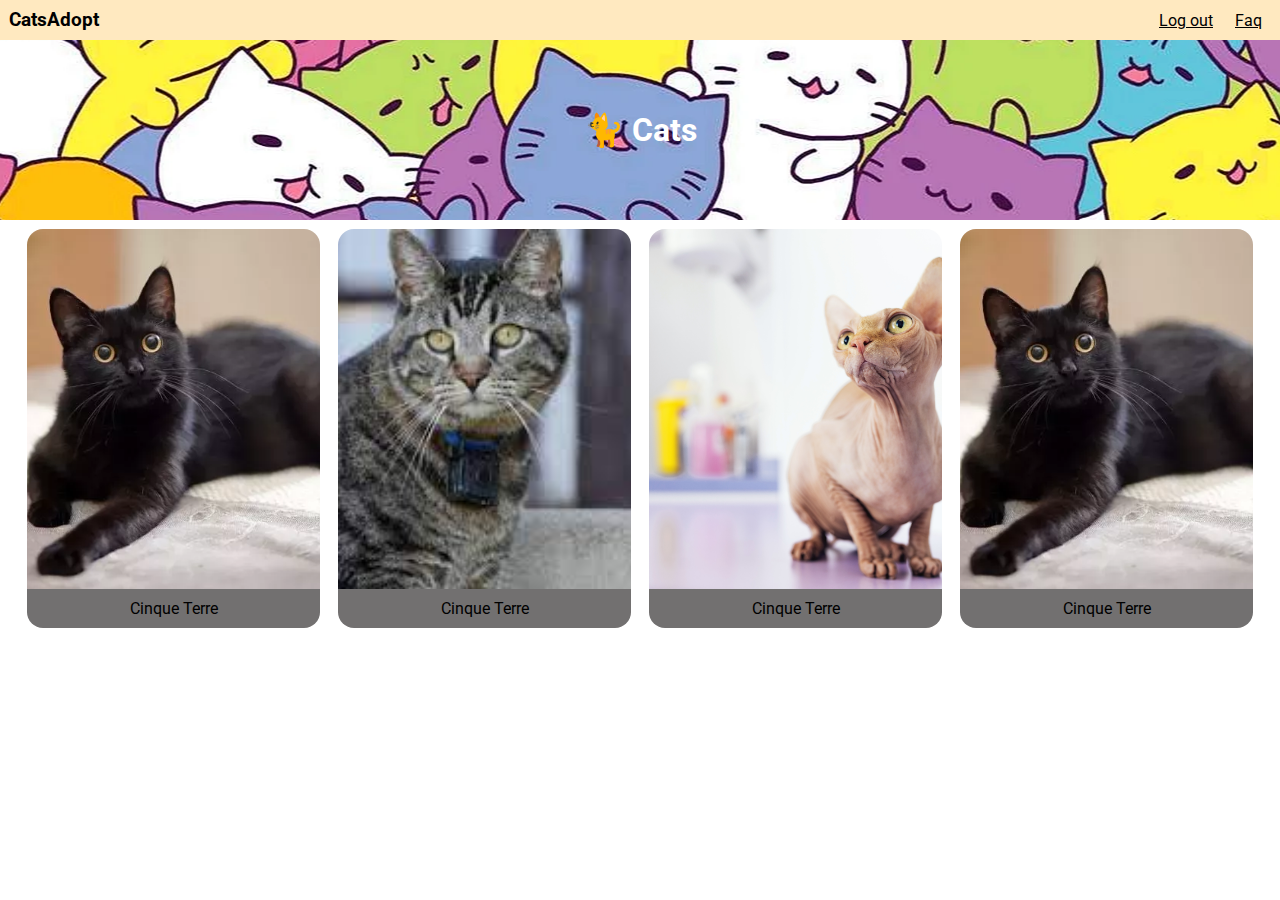
==== index.html @ 62aabaa9 "Primeiro commit" ====
<!DOCTYPE html>
<html lang="en">

<head>
    <meta charset="UTF-8">
    <meta name="viewport" content="width=device-width, initial-scale=1.0">
    <title>MyEtis</title>
    <link rel="stylesheet" href="assets/css/style.css">
    <link rel="preconnect" href="https://fonts.googleapis.com">
    <link rel="preconnect" href="https://fonts.gstatic.com" crossorigin>
    <link href="https://fonts.googleapis.com/css2?family=Roboto&display=swap" rel="stylesheet">
</head>

<body>
    <header class="header_1">
        <div class="div_header">
            <h3>CatsAdopt</h3>
        </div>
        <div class="div_header">
            <a href="#">Log out</a>
            <a href="#">Faq</a>
        </div>
    </header>
    <section class="section_back">
        <h1>&#128008; Cats</h1>
    </section>
    <section class="section_cats">
        <div class="div_cats">
            <div class="space">
                <img src="assets/img/gatopreto_1.jpg" alt="">
                <div class="card">
                    <p>Cinque Terre</p>
                </div>
            </div>
        </div>
        <div class="div_cats">
            <div class="space">
                <img src="assets/img/Sem título.jpeg" alt="">
                <div class="card">
                    <p>Cinque Terre</p>
                </div>
            </div>
        </div>
        <div class="div_cats">
            <div class="space">
                <img src="assets/img/curiosidades-de-gatos.jpg" alt="">
                <div class="card">
                    <p>Cinque Terre</p>
                </div>
            </div>
        </div>
        <div class="div_cats">
            <div class="space">
                <img src="assets/img/gatopreto_1.jpg" alt="">
                <div class="card">
                    <p>Cinque Terre</p>
                </div>
            </div>
        </div>
    </section>

</body>

</html>
---- assets/css/style.css ----
* {
    margin: 0;
    padding: 0;
    font-family: 'Roboto', sans-serif;

}


.header_1 {
    display: flex;
    justify-content: space-between;
    align-items: center;
    padding: 1vh 1vh 1vh 1vh;
    background-color: rgb(255, 233, 192);
}
.div_header a{
    color: rgb(0, 0, 0);
    padding: 0 1vh 0 1vh;
}

.section_back {
    display: grid;
    place-items: center;
    align-items: center;
    height: 20vh;
    background-position: center;
    background-image: url(/assets/img/kitten-pattern-72.webp);
    z-index: 100;
}

.section_back h1{
    user-select: none;
    color: #fff;
}

.section_cats {
    display: grid;
    place-items: center;
    grid-template-columns: repeat(4, 1fr);
    grid-auto-rows: 200px;
    margin: 12vh 2vh;
}

.div_cats {
    padding: 1vh 1vh;
    overflow: hidden;
}

.div_cats img {
    display: block;
    object-fit: cover;
    max-width: 100%; /* Garante que a imagem não ultrapasse a largura da div */
    width: 40vh;
    height: 40vh;
    image-rendering: auto;
    border-top-right-radius: 16px;
    border-top-left-radius: 16px;
}

.card {
    background-color: rgb(114, 112, 112);
    text-align: center;
    padding: 10px 20px;
    border-bottom-left-radius: 16px;
    border-bottom-right-radius: 16px;
}

@media (max-width: 700px) {
    .section_cats {
        display: grid;
        place-items: center;
        grid-template-columns: 1fr;
        grid-auto-rows: 47vh;
        margin: 12vh 2vh;
    }
    .space {
        padding-top: 100px;
    }
}
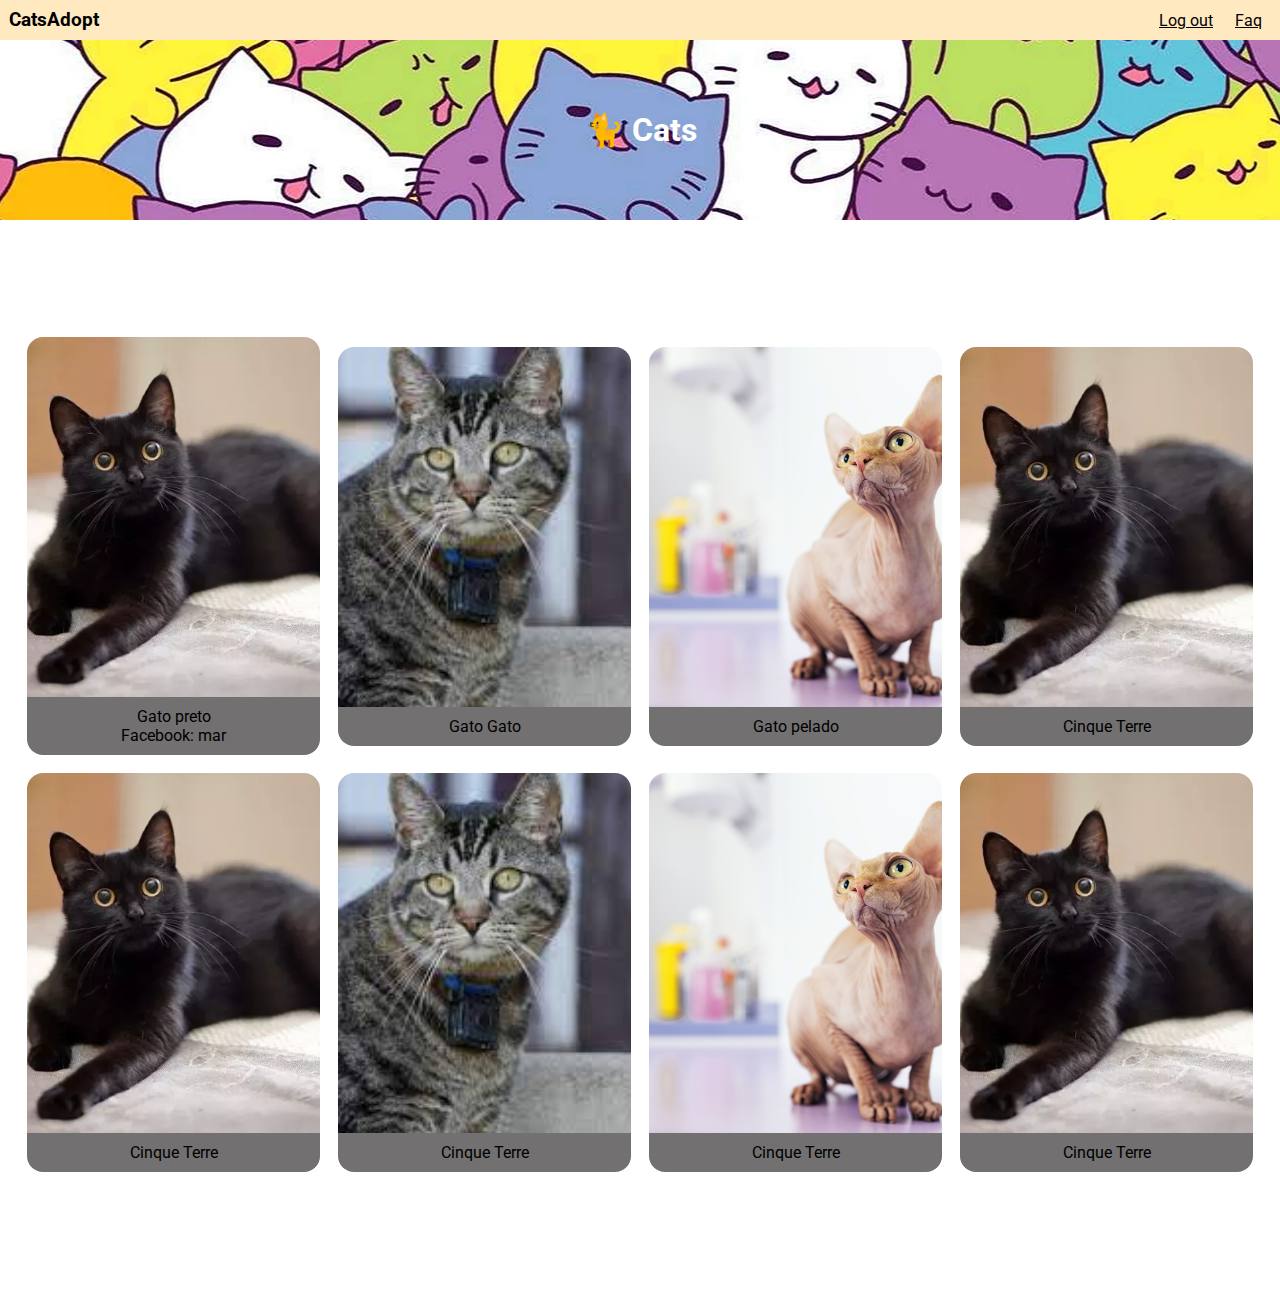
==== commit 2f1fd0e2: "responsive" ====
--- a/index.html
+++ b/index.html
@@ -25,6 +25,39 @@
         <h1>&#128008; Cats</h1>
     </section>
     <section class="section_cats">
+        <div class="div_cats">
+            <div class="space">
+                <img src="assets/img/gatopreto_1.jpg" alt="">
+                <div class="card">
+                    <p>Gato preto</p>
+                    <p>Facebook: mar</p>
+                </div>
+            </div>
+        </div>
+        <div class="div_cats">
+            <div class="space">
+                <img src="assets/img/Sem título.jpeg" alt="">
+                <div class="card">
+                    <p>Gato Gato</p>
+                </div>
+            </div>
+        </div>
+        <div class="div_cats">
+            <div class="space">
+                <img src="assets/img/curiosidades-de-gatos.jpg" alt="">
+                <div class="card">
+                    <p>Gato pelado</p>
+                </div>
+            </div>
+        </div>
+        <div class="div_cats">
+            <div class="space">
+                <img src="assets/img/gatopreto_1.jpg" alt="">
+                <div class="card">
+                    <p>Cinque Terre</p>
+                </div>
+            </div>
+        </div>
         <div class="div_cats">
             <div class="space">
                 <img src="assets/img/gatopreto_1.jpg" alt="">
@@ -58,7 +91,5 @@
             </div>
         </div>
     </section>
-
 </body>
-
 </html>--- a/assets/css/style.css
+++ b/assets/css/style.css
@@ -37,7 +37,6 @@
     display: grid;
     place-items: center;
     grid-template-columns: repeat(4, 1fr);
-    grid-auto-rows: 200px;
     margin: 12vh 2vh;
 }
 
@@ -45,6 +44,7 @@
     padding: 1vh 1vh;
     overflow: hidden;
 }
+
 
 .div_cats img {
     display: block;
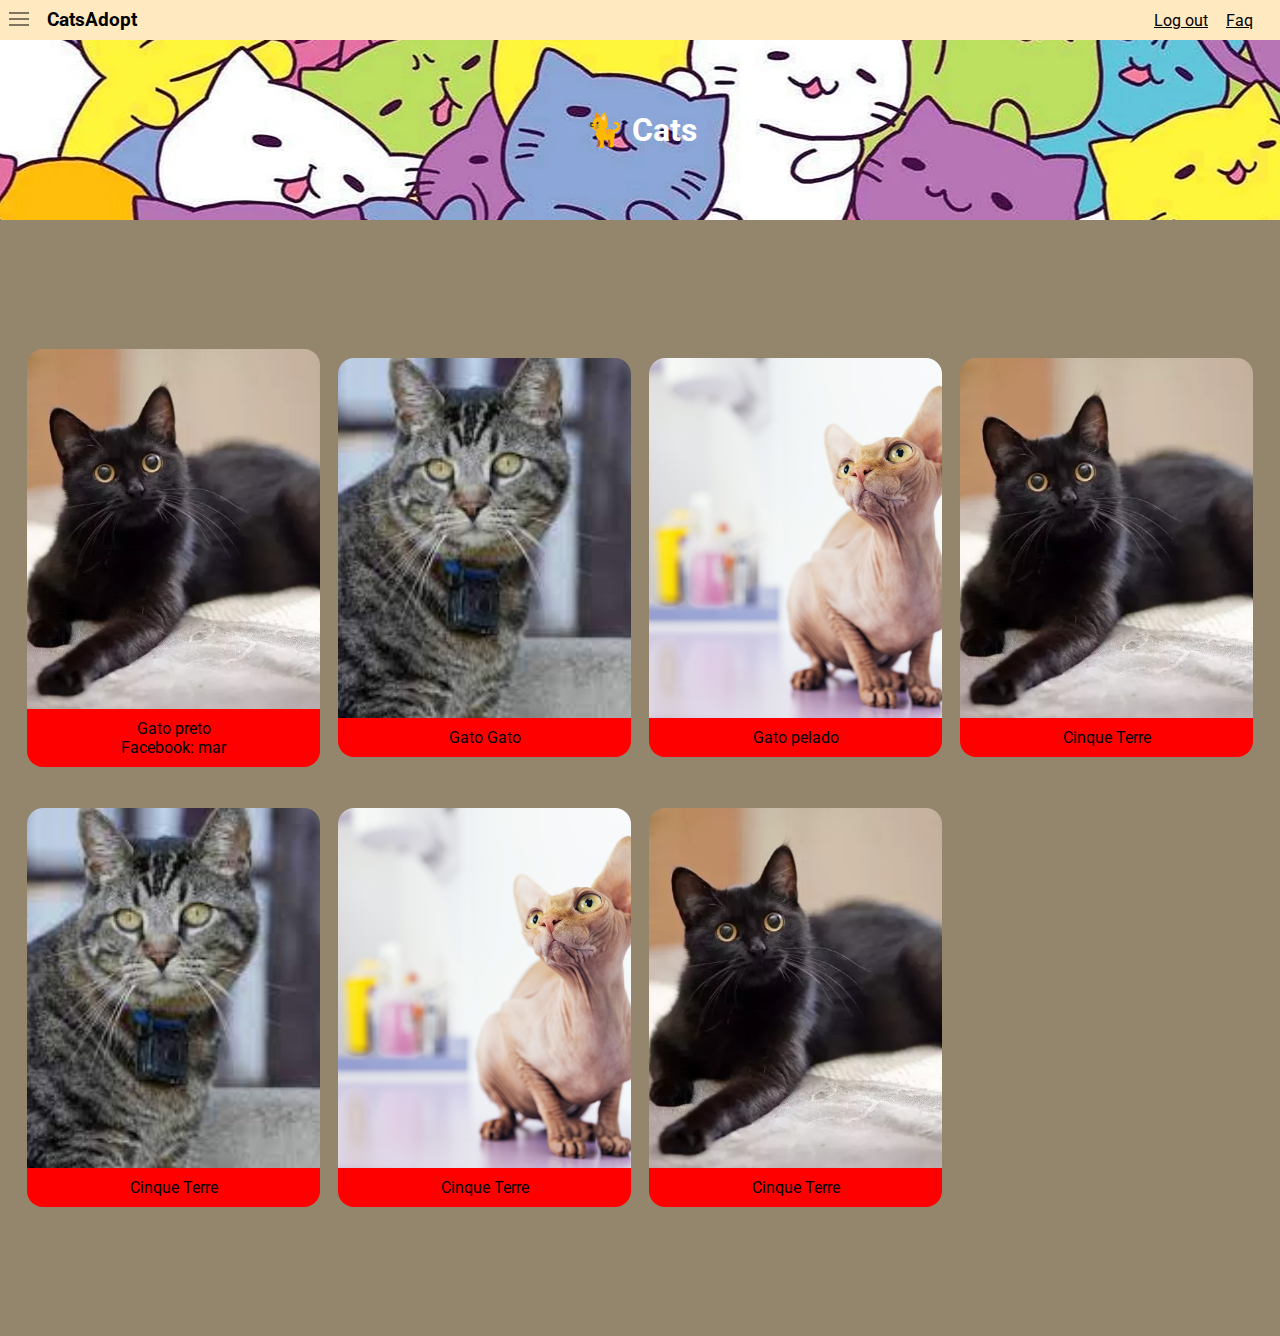
==== commit c0283b01: "hamburguer" ====
--- a/index.html
+++ b/index.html
@@ -12,9 +12,15 @@
 </head>
 
 <body>
+
     <header class="header_1">
         <div class="div_header">
+            <svg   onclick="openNavbar()" xmlns="http://www.w3.org/2000/svg"  viewBox="0 0 50 50" width="20px" height="20px"><path d="M 0 9 L 0 11 L 50 11 L 50 9 Z M 0 24 L 0 26 L 50 26 L 50 24 Z M 0 39 L 0 41 L 50 41 L 50 39 Z"/></svg>
             <h3>CatsAdopt</h3>
+        </div>
+        <div class="myLinks" id="myLinks">
+            <a href="Contato">Contato</a>
+            <a href="Cadastre">Cadastre-se</a>
         </div>
         <div class="div_header">
             <a href="#">Log out</a>
@@ -60,14 +66,6 @@
         </div>
         <div class="div_cats">
             <div class="space">
-                <img src="assets/img/gatopreto_1.jpg" alt="">
-                <div class="card">
-                    <p>Cinque Terre</p>
-                </div>
-            </div>
-        </div>
-        <div class="div_cats">
-            <div class="space">
                 <img src="assets/img/Sem título.jpeg" alt="">
                 <div class="card">
                     <p>Cinque Terre</p>
@@ -91,5 +89,14 @@
             </div>
         </div>
     </section>
+    <script src="assets/js/script.js"></script>
+
+
+<!-- 
+    ------
+   / 0  0 /
+   |  --  |
+    ~~~~~~
+ -->
 </body>
 </html>--- a/assets/css/style.css
+++ b/assets/css/style.css
@@ -4,6 +4,11 @@
     font-family: 'Roboto', sans-serif;
 
 }
+
+body {
+    background-color: rgb(148, 134, 109);
+}
+
 
 
 .header_1 {
@@ -13,9 +18,43 @@
     padding: 1vh 1vh 1vh 1vh;
     background-color: rgb(255, 233, 192);
 }
+
+.div_header {
+    display: flex;
+    margin-right: 1vh;
+}
+
+.div_header svg {
+    cursor: pointer;
+    margin-right: 2vh;
+}
+
 .div_header a{
     color: rgb(0, 0, 0);
     padding: 0 1vh 0 1vh;
+}
+
+.div_header h3{
+    user-select: none;
+}
+
+.myLinks {
+    position: absolute;
+    top: -99px;
+    opacity: 0%;
+    transition: .3s;
+}
+
+.myLinks.navBarActive{
+    position: absolute;
+    top: 99px;
+    opacity: 100%;
+}
+
+.myLinks.navBarActive a {
+    font-size: 1.1em;
+    color: #000000;
+    text-decoration: none;
 }
 
 .section_back {
@@ -24,8 +63,7 @@
     align-items: center;
     height: 20vh;
     background-position: center;
-    background-image: url(/assets/img/kitten-pattern-72.webp);
-    z-index: 100;
+    background-image: url(../img/kitten-pattern-72.webp);
 }
 
 .section_back h1{
@@ -35,12 +73,14 @@
 
 .section_cats {
     display: grid;
+    height: 100vh;
     place-items: center;
     grid-template-columns: repeat(4, 1fr);
     margin: 12vh 2vh;
 }
 
 .div_cats {
+    cursor: pointer;
     padding: 1vh 1vh;
     overflow: hidden;
 }
@@ -58,7 +98,7 @@
 }
 
 .card {
-    background-color: rgb(114, 112, 112);
+    background-color: rgb(255, 0, 0);
     text-align: center;
     padding: 10px 20px;
     border-bottom-left-radius: 16px;
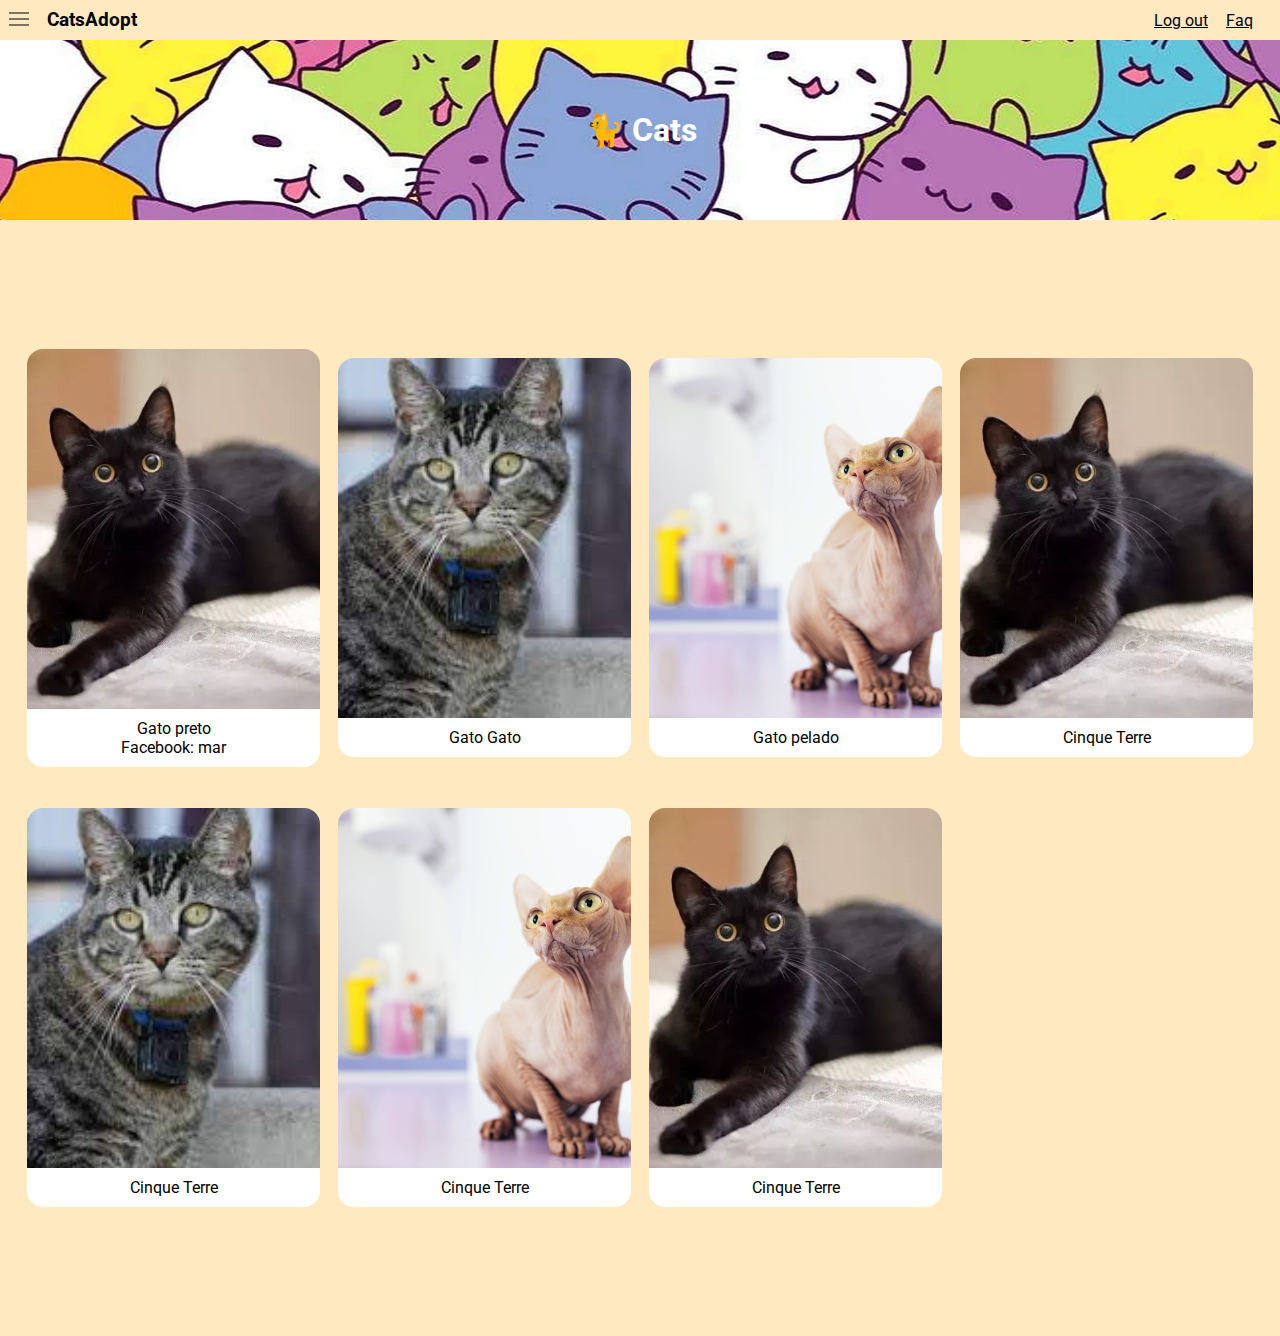
==== commit 1622afcf: "register folder add" ====
--- a/index.html
+++ b/index.html
@@ -15,12 +15,22 @@
 
     <header class="header_1">
         <div class="div_header">
-            <svg   onclick="openNavbar()" xmlns="http://www.w3.org/2000/svg"  viewBox="0 0 50 50" width="20px" height="20px"><path d="M 0 9 L 0 11 L 50 11 L 50 9 Z M 0 24 L 0 26 L 50 26 L 50 24 Z M 0 39 L 0 41 L 50 41 L 50 39 Z"/></svg>
+            <svg onclick="openNavbar()" xmlns="http://www.w3.org/2000/svg" viewBox="0 0 50 50" width="20px"
+                height="20px">
+                <path
+                    d="M 0 9 L 0 11 L 50 11 L 50 9 Z M 0 24 L 0 26 L 50 26 L 50 24 Z M 0 39 L 0 41 L 50 41 L 50 39 Z" />
+            </svg>
             <h3>CatsAdopt</h3>
         </div>
         <div class="myLinks" id="myLinks">
-            <a href="Contato">Contato</a>
-            <a href="Cadastre">Cadastre-se</a>
+            <div class="inline">
+                <div class="outline__links">
+                    <a href="Contato">Contato</a>
+                </div>
+                <div class="outline__links">
+                    <a href="Cadastre">Cadastre-se</a>
+                </div>
+            </div>
         </div>
         <div class="div_header">
             <a href="#">Log out</a>
@@ -92,11 +102,12 @@
     <script src="assets/js/script.js"></script>
 
 
-<!-- 
+    <!-- 
     ------
    / 0  0 /
    |  --  |
     ~~~~~~
  -->
 </body>
+
 </html>--- a/assets/css/style.css
+++ b/assets/css/style.css
@@ -6,17 +6,15 @@
 }
 
 body {
-    background-color: rgb(148, 134, 109);
+    background-color: #ffe9c0;
 }
-
-
 
 .header_1 {
     display: flex;
     justify-content: space-between;
     align-items: center;
     padding: 1vh 1vh 1vh 1vh;
-    background-color: rgb(255, 233, 192);
+    background-color: #ffe9c0;
 }
 
 .div_header {
@@ -41,19 +39,34 @@
 .myLinks {
     position: absolute;
     top: -99px;
+    left: 20px;
     opacity: 0%;
-    transition: .3s;
+    transition: .1s;
 }
 
 .myLinks.navBarActive{
     position: absolute;
+    left: 20px;
     top: 99px;
     opacity: 100%;
+    transition: .3s;
+}
+
+.inline {
+    display: grid;
+}
+
+.outline__links {
+    background-color: black;
+    padding: 0.5em 1em;
+
 }
 
 .myLinks.navBarActive a {
-    font-size: 1.1em;
-    color: #000000;
+    user-select: none;
+    margin: 0.5em 1em;
+    font-size: 1.2em;
+    color: #ffffff;
     text-decoration: none;
 }
 
@@ -98,7 +111,7 @@
 }
 
 .card {
-    background-color: rgb(255, 0, 0);
+    background-color: rgb(255, 255, 255);
     text-align: center;
     padding: 10px 20px;
     border-bottom-left-radius: 16px;
